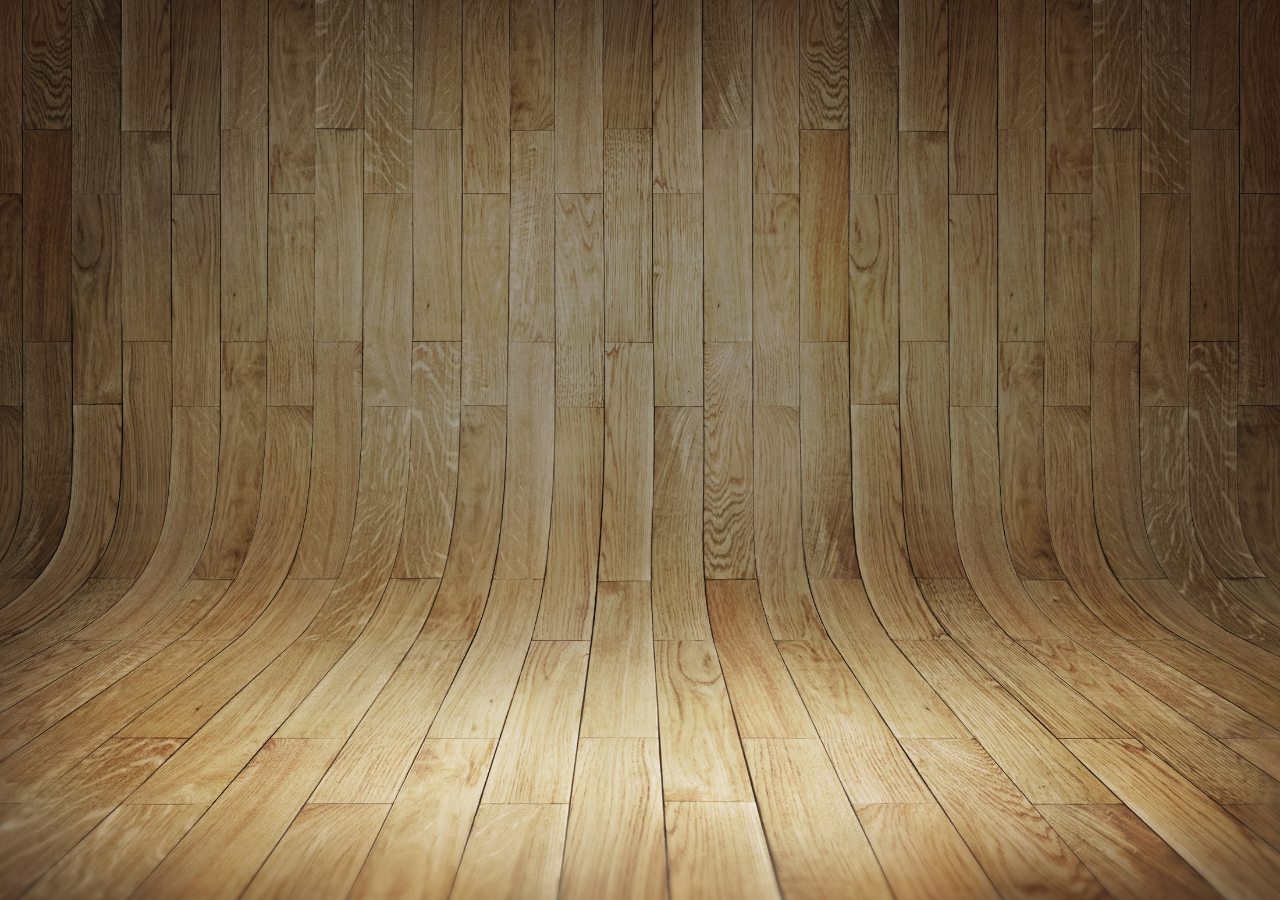
==== index.html @ 5760cd1c "iniciando projeto-social" ====
<!DOCTYPE html>
<html lang="pt-br">
<head>
    <meta charset="UTF-8">
    <meta name="viewport" content="width=device-width, initial-scale=1.0">
    <title>Projeto Redes Sociais</title>
    <link rel="shortcut icon" href="favicon/favicon.ico" type="image/x-icon">
    <link rel="stylesheet" href="estilos/styles.css">
</head>
<body>

</body>
</html>
---- estilos/styles.css ----
@charset "utf-8";

body {
    height: 98vh;
    background-image: url('../imagens/fundo-madeira.jpg');
    background-repeat: no-repeat;
    background-position: center center;
    background-attachment: fixed;
    background-size: cover;
}
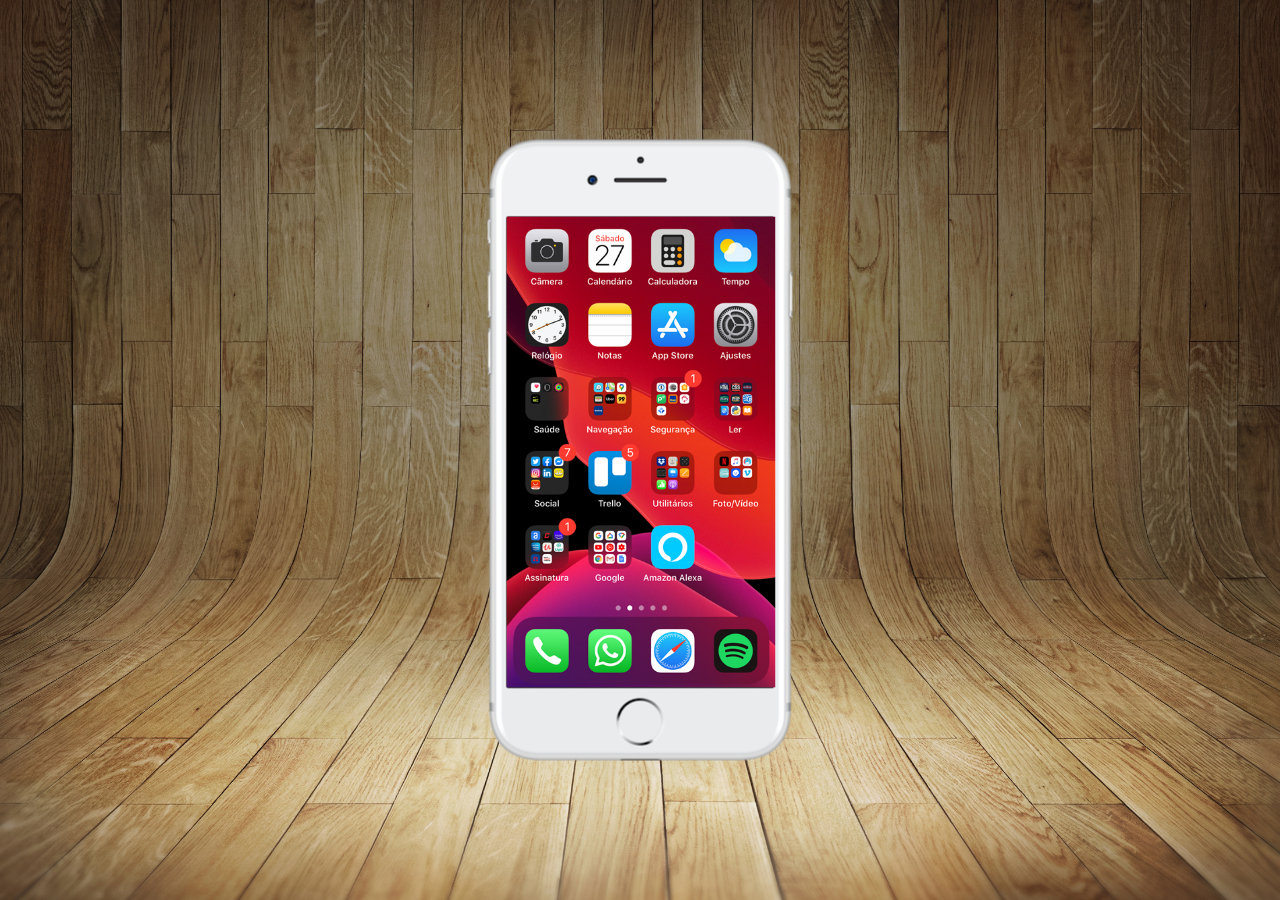
==== commit 7eea3a41: "tela home criada" ====
--- a/index.html
+++ b/index.html
@@ -8,6 +8,13 @@
     <link rel="stylesheet" href="estilos/styles.css">
 </head>
 <body>
+    <main>
+        <section id="iphone">
+            <iframe src="paginas/home.html"  frameborder="0" name="tela" id="tela"></iframe>
+        </section>
+        <section id="social">
 
+        </section>
+    </main>
 </body>
 </html>
--- a/estilos/styles.css
+++ b/estilos/styles.css
@@ -1,10 +1,46 @@
 @charset "utf-8";
 
+* {
+    margin: 0px;
+    padding: 0px;
+    font-family: Arial, Helvetica, sans-serif;
+}
+
+html,body {
+    margin: 0;
+    padding: 0;
+    height: 100vh;
+    width: 100vw;
+}
 body {
-    height: 98vh;
     background-image: url('../imagens/fundo-madeira.jpg');
     background-repeat: no-repeat;
     background-position: center center;
     background-attachment: fixed;
     background-size: cover;
-}+}
+
+main {
+    position: relative;
+    height: 100vh;
+}
+
+section#iphone {
+    position: absolute;
+    top: 50%;
+    left: 50%;
+    transform: translate(-50%,-50%);
+    height: 627px;
+    width: 311px;
+    background-image: url('../imagens/frame-iphone.png');
+    background-repeat: no-repeat;
+}
+iframe#tela {
+    position: relative;
+    top: 80px;
+    left: 22px;
+    width: 269px;
+    height: 471px;
+}
+
+
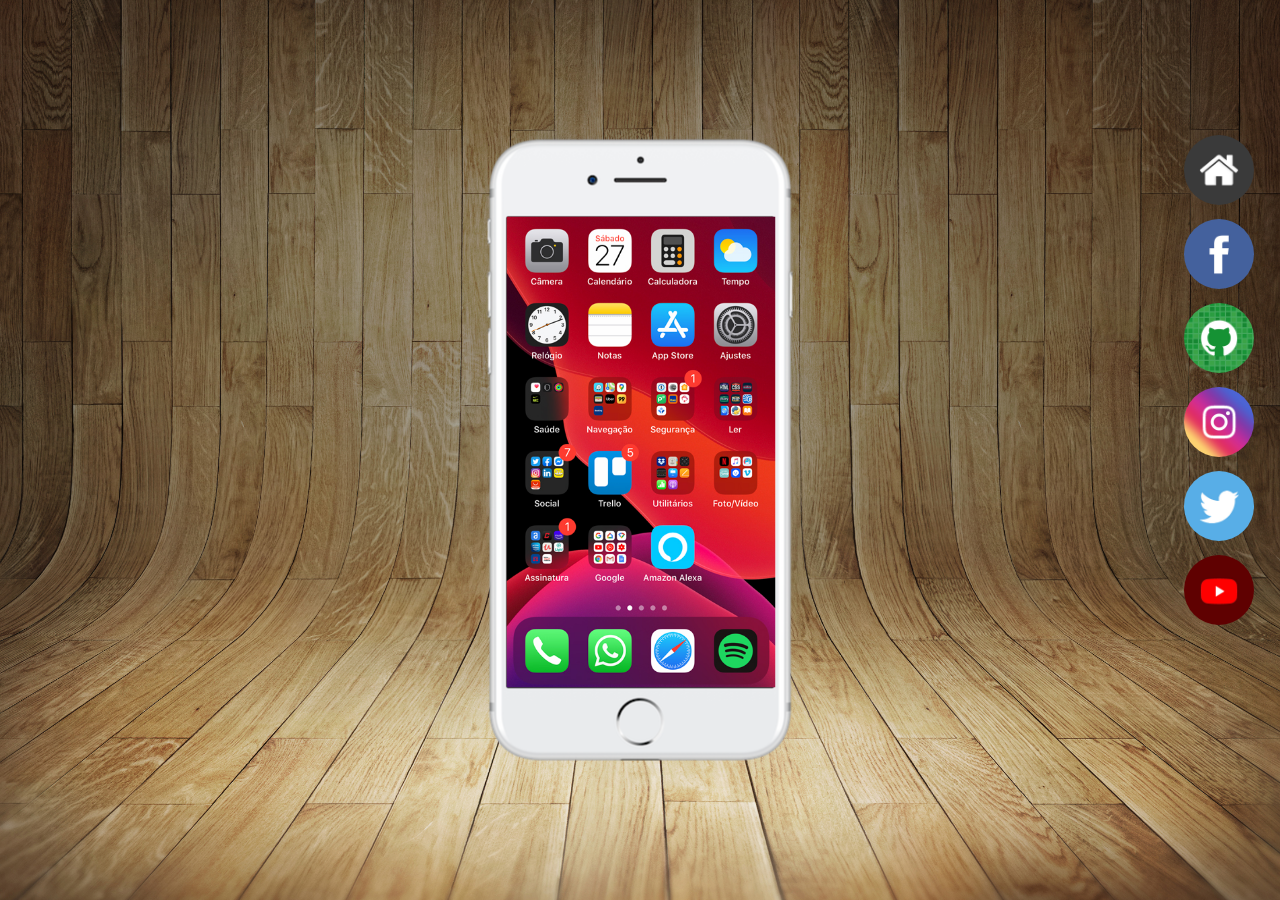
==== commit 932f1da9: "icones adicionados" ====
--- a/index.html
+++ b/index.html
@@ -13,7 +13,12 @@
             <iframe src="paginas/home.html"  frameborder="0" name="tela" id="tela"></iframe>
         </section>
         <section id="social">
-
+            <a href="paginas/home.html" target="tela"><img src="imagens/logo-home.jpg" alt="logo-home"></a>
+            <a href=""><img src="imagens/logo-facebook.jpg" alt=""></a>
+            <a href=""><img src="imagens/logo-github.jpg" alt=""></a>
+            <a href=""><img src="imagens/logo-instagram.jpg" alt=""></a>
+            <a href=""><img src="imagens/logo-twitter.jpg" alt=""></a>
+            <a href=""><img src="imagens/logo-youtube.jpg" alt=""></a>
         </section>
     </main>
 </body>
--- a/estilos/styles.css
+++ b/estilos/styles.css
@@ -42,5 +42,19 @@
     width: 269px;
     height: 471px;
 }
+section#social {
+    position: absolute;
+    top: 15%;
+    right: 2%;
+    display: flex;
+    flex-direction: column;
+    gap: 10px;
+}
+section > a img {
+    width: 70px;
+    height: 70px;
+    border-radius: 50%;
+    
+}
 
 
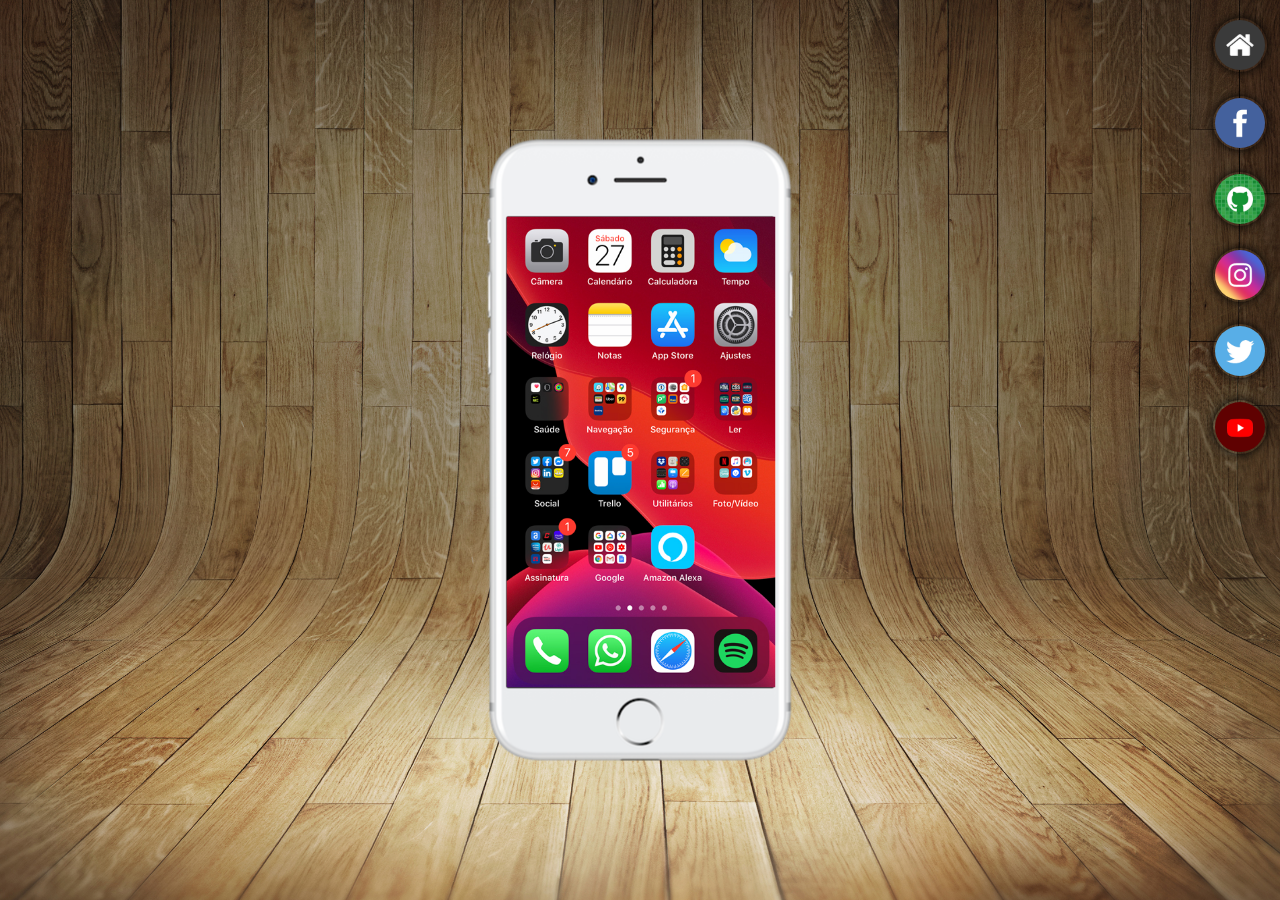
==== commit 8c642a63: "interface e navegacao concluidas" ====
--- a/index.html
+++ b/index.html
@@ -13,12 +13,15 @@
             <iframe src="paginas/home.html"  frameborder="0" name="tela" id="tela"></iframe>
         </section>
         <section id="social">
-            <a href="paginas/home.html" target="tela"><img src="imagens/logo-home.jpg" alt="logo-home"></a>
-            <a href=""><img src="imagens/logo-facebook.jpg" alt=""></a>
-            <a href=""><img src="imagens/logo-github.jpg" alt=""></a>
-            <a href=""><img src="imagens/logo-instagram.jpg" alt=""></a>
-            <a href=""><img src="imagens/logo-twitter.jpg" alt=""></a>
-            <a href=""><img src="imagens/logo-youtube.jpg" alt=""></a>
+            <a href="paginas/home.html" target="tela"><img src="imagens/logo-home.jpg" alt="logo-home" id="home"></a>
+            <a href="paginas/facebook.html" target="tela"><img src="imagens/logo-facebook.jpg" alt="logo-facebook"></a>
+            <a href="paginas/github.html" target="tela"><img src="imagens/logo-github.jpg" alt="logo-github"></a>
+
+            <a href="paginas/instagram.html" target="tela"><img src="imagens/logo-instagram.jpg" alt="logo-instagram"></a>
+
+            <a href="paginas/twitter.html" target="tela"><img src="imagens/logo-twitter.jpg" alt="logo-twitter"></a>
+
+            <a href="paginas/youtube.html" target="tela"><img src="imagens/logo-youtube.jpg" alt="logo-youtube"></a>
         </section>
     </main>
 </body>
--- a/estilos/styles.css
+++ b/estilos/styles.css
@@ -7,8 +7,6 @@
 }
 
 html,body {
-    margin: 0;
-    padding: 0;
     height: 100vh;
     width: 100vw;
 }
@@ -44,17 +42,29 @@
 }
 section#social {
     position: absolute;
-    top: 15%;
-    right: 2%;
+    top: 2%;
+    right: 1%;
     display: flex;
     flex-direction: column;
     gap: 10px;
+    box-sizing: border-box;
 }
 section > a img {
-    width: 70px;
-    height: 70px;
+    margin-bottom: 8px;
+    width: 50px;
+    height: 50px;
     border-radius: 50%;
-    
+    border: 2px solid transparent;
+    transition: 0.5s;
+    box-shadow: 0px 0px 10px black;
+}
+section > a img:hover {
+    transform: translateY(-5px) translateX(-10px);
+    border-color: lavender;
+    box-shadow: 0px 0px 10px black;
+}
+section > a img#home {
+    margin-bottom: 10px;
 }
 
 
